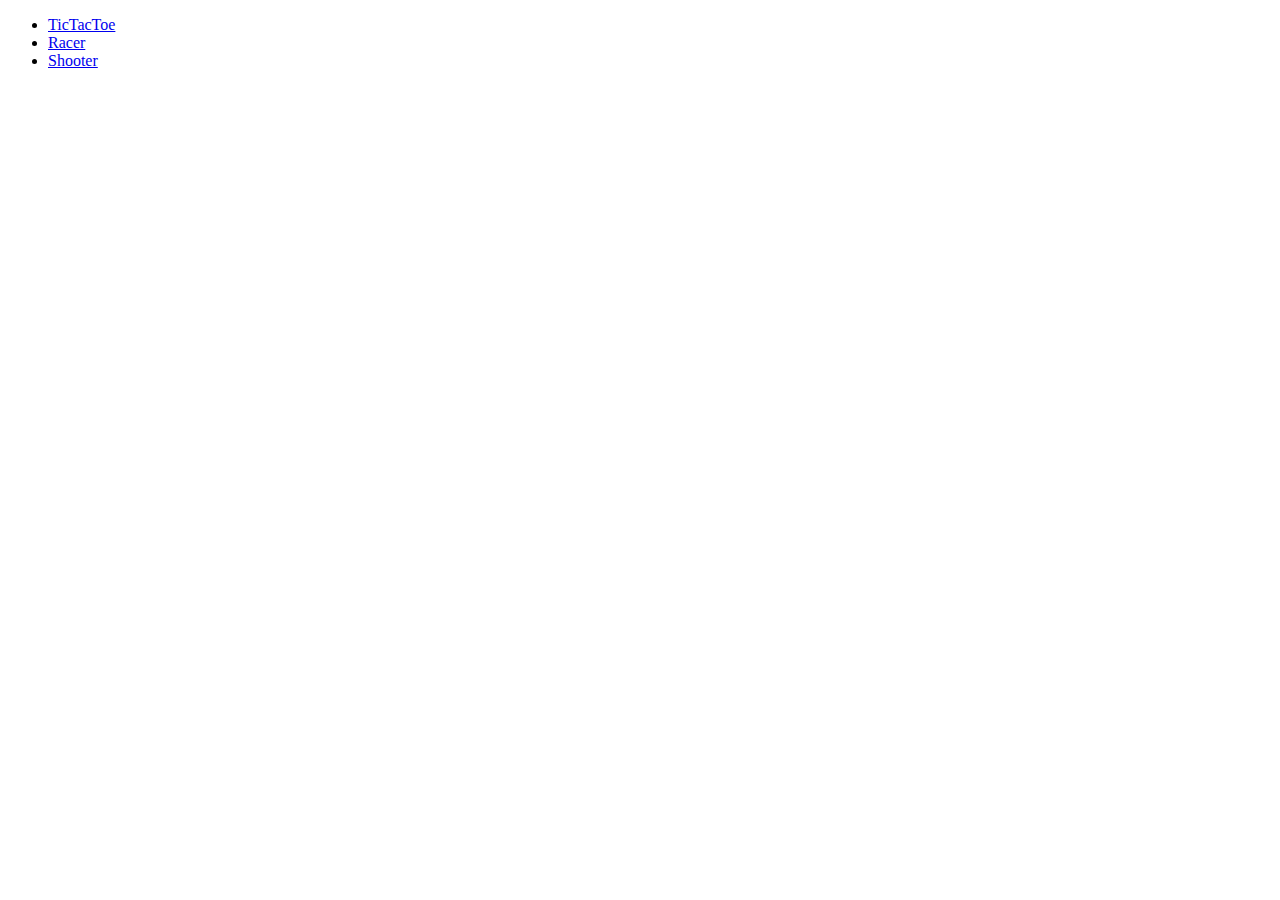
==== index.html @ 88b1846a "index page added" ====
<!DOCTYPE html>
<html lang="hu">

<head>
    <meta charset="utf-8">
    <title>Game pack</title>
    <link rel="stylesheet" href="../styles/index.css" />
</head>

<body>
    <ul>
        <li><a href="./pages/tictactoe.html">TicTacToe</a></li>
        <li><a href="./pages/emberke.html">Racer</a></li>
        <li><a href="./pages/fighter.html">Shooter</a></li>
    </ul>
</body>

</html>
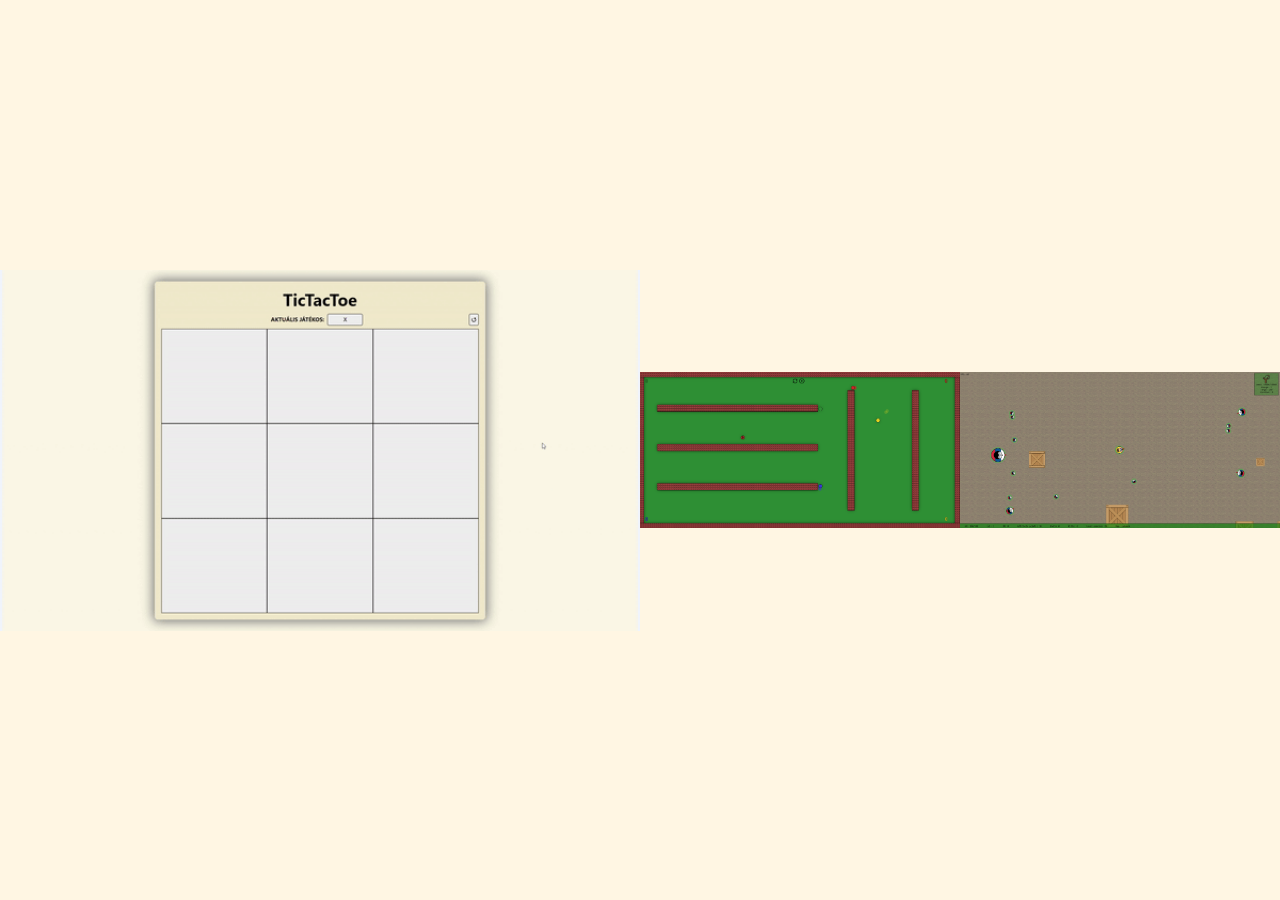
==== commit 7c12d884: "menu added" ====
--- a/index.html
+++ b/index.html
@@ -4,15 +4,20 @@
 <head>
     <meta charset="utf-8">
     <title>Game pack</title>
-    <link rel="stylesheet" href="../styles/index.css" />
+    <link rel="stylesheet" href="styles/index.css" />
+    <link rel="icon" type="image/x-icon" href="./favicon.ico">
+    <script src="./scripts/index.js"></script>
 </head>
 
 <body>
-    <ul>
-        <li><a href="./pages/tictactoe.html">TicTacToe</a></li>
-        <li><a href="./pages/emberke.html">Racer</a></li>
-        <li><a href="./pages/fighter.html">Shooter</a></li>
-    </ul>
+    <div class="nav tictactoe" onclick="navigate('tictactoe')">
+    </div>
+
+    <div class="nav emberke" onclick="navigate('emberke')">
+    </div>
+
+    <div class="nav fighter" onclick="navigate('index_fighter')">
+    </div>
 </body>
 
 </html>--- a/styles/index.css
+++ b/styles/index.css
@@ -0,0 +1,45 @@
+body {
+    display: flex;
+    justify-content: space-between;
+    overflow-y: hidden;
+    margin: 0;
+    background-color: #fff6e3;
+}
+
+.nav {
+    height: 100vh;
+    width: 33%;
+    background-size: contain;
+    background-repeat: no-repeat;
+    background-position: center;
+}
+
+.nav:hover {
+    width: 66%;
+    cursor: pointer;
+    transition: 1s;
+}
+
+.nav.tictactoe {
+    background-image: url('../resources/images/index/tictactoe_background.png');
+}
+
+.nav.tictactoe:hover {
+    background-image: url('../resources/images/index/tictactoe_background.gif');
+}
+
+.nav.emberke {
+    background-image: url('../resources/images/index/emberke_background.png');
+}
+
+.nav.emberke:hover {
+    background-image: url('../resources/images/index/emberke_background.png');
+}
+
+.nav.fighter {
+    background-image: url('../resources/images/index/fighter_background.png');
+}
+
+.nav.fighter:hover {
+    background-image: url('../resources/images/index/fighter_background.png');
+}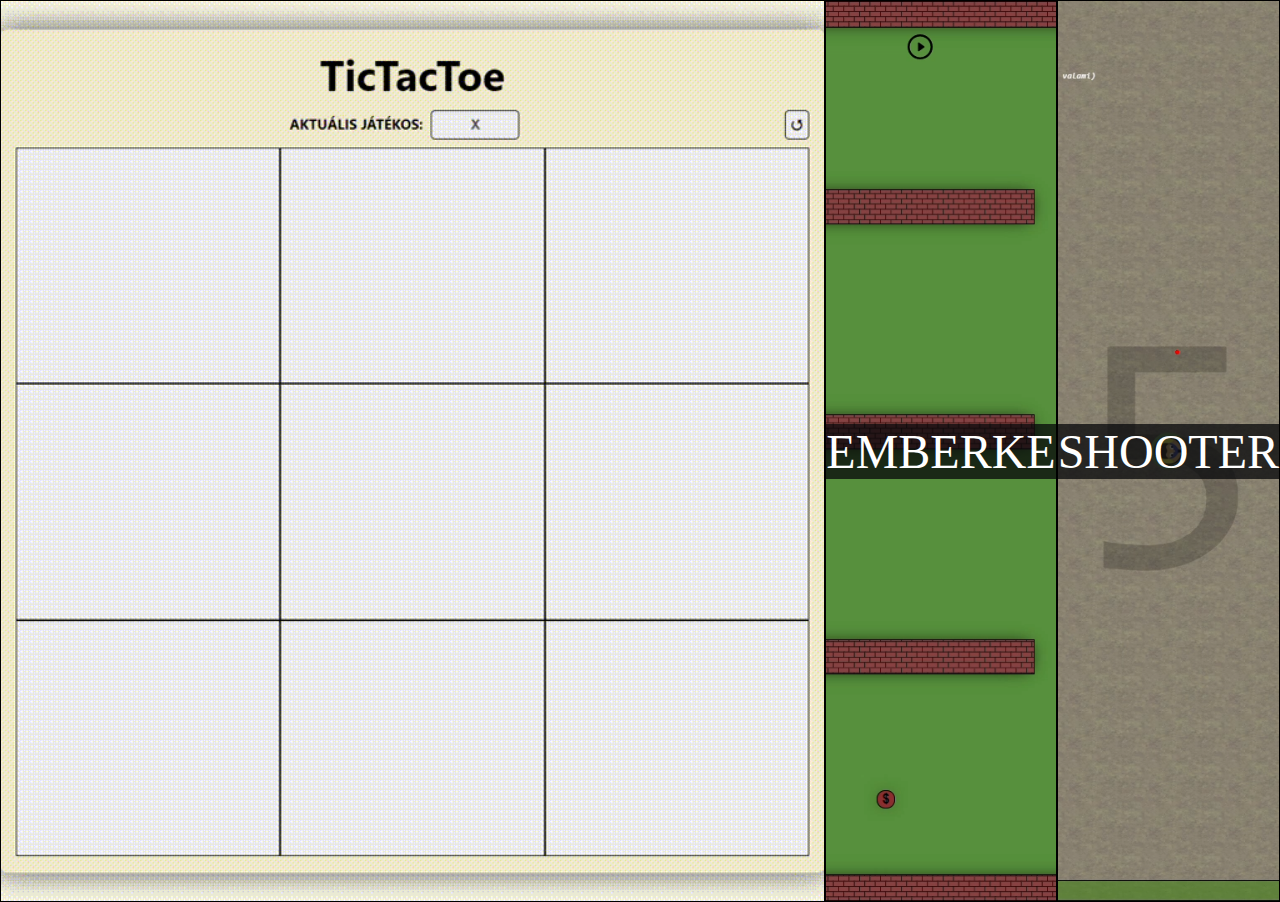
==== commit 8674a0c5: "game name div" ====
--- a/index.html
+++ b/index.html
@@ -11,12 +11,15 @@
 
 <body>
     <div class="nav tictactoe" onclick="navigate('tictactoe')">
+		<div>Tic Tac Toe</div>
     </div>
 
     <div class="nav emberke" onclick="navigate('emberke')">
+		<div>Emberke</div>
     </div>
 
     <div class="nav fighter" onclick="navigate('index_fighter')">
+		<div>Shooter</div>
     </div>
 </body>
 
--- a/styles/index.css
+++ b/styles/index.css
@@ -8,16 +8,35 @@
 
 .nav {
     height: 100vh;
-    width: 33%;
-    background-size: contain;
+    width: 33.3%;
+    background-size: cover;
     background-repeat: no-repeat;
+    cursor: pointer;
+    transition: 1s;
     background-position: center;
+	border: 1px solid black;
+	display: flex;
+	justify-content: center;
+	align-items: center;
+}
+
+.nav div{
+	background-color: #060709bf;
+	color: white;
+	width: 100%;
+	text-align: center;
+	text-transform: uppercase;
+	font-size: 3em;
+	transition: 0.5s;
+}
+
+.nav:hover div {
+	opacity: 0;
 }
 
 .nav:hover {
-    width: 66%;
-    cursor: pointer;
-    transition: 1s;
+    width: 200%;
+	filter:none;
 }
 
 .nav.tictactoe {
@@ -33,7 +52,7 @@
 }
 
 .nav.emberke:hover {
-    background-image: url('../resources/images/index/emberke_background.png');
+    background-image: url('../resources/images/index/emberke_background.gif');
 }
 
 .nav.fighter {
@@ -41,5 +60,5 @@
 }
 
 .nav.fighter:hover {
-    background-image: url('../resources/images/index/fighter_background.png');
+    background-image: url('../resources/images/index/fighter_background.gif');
 }